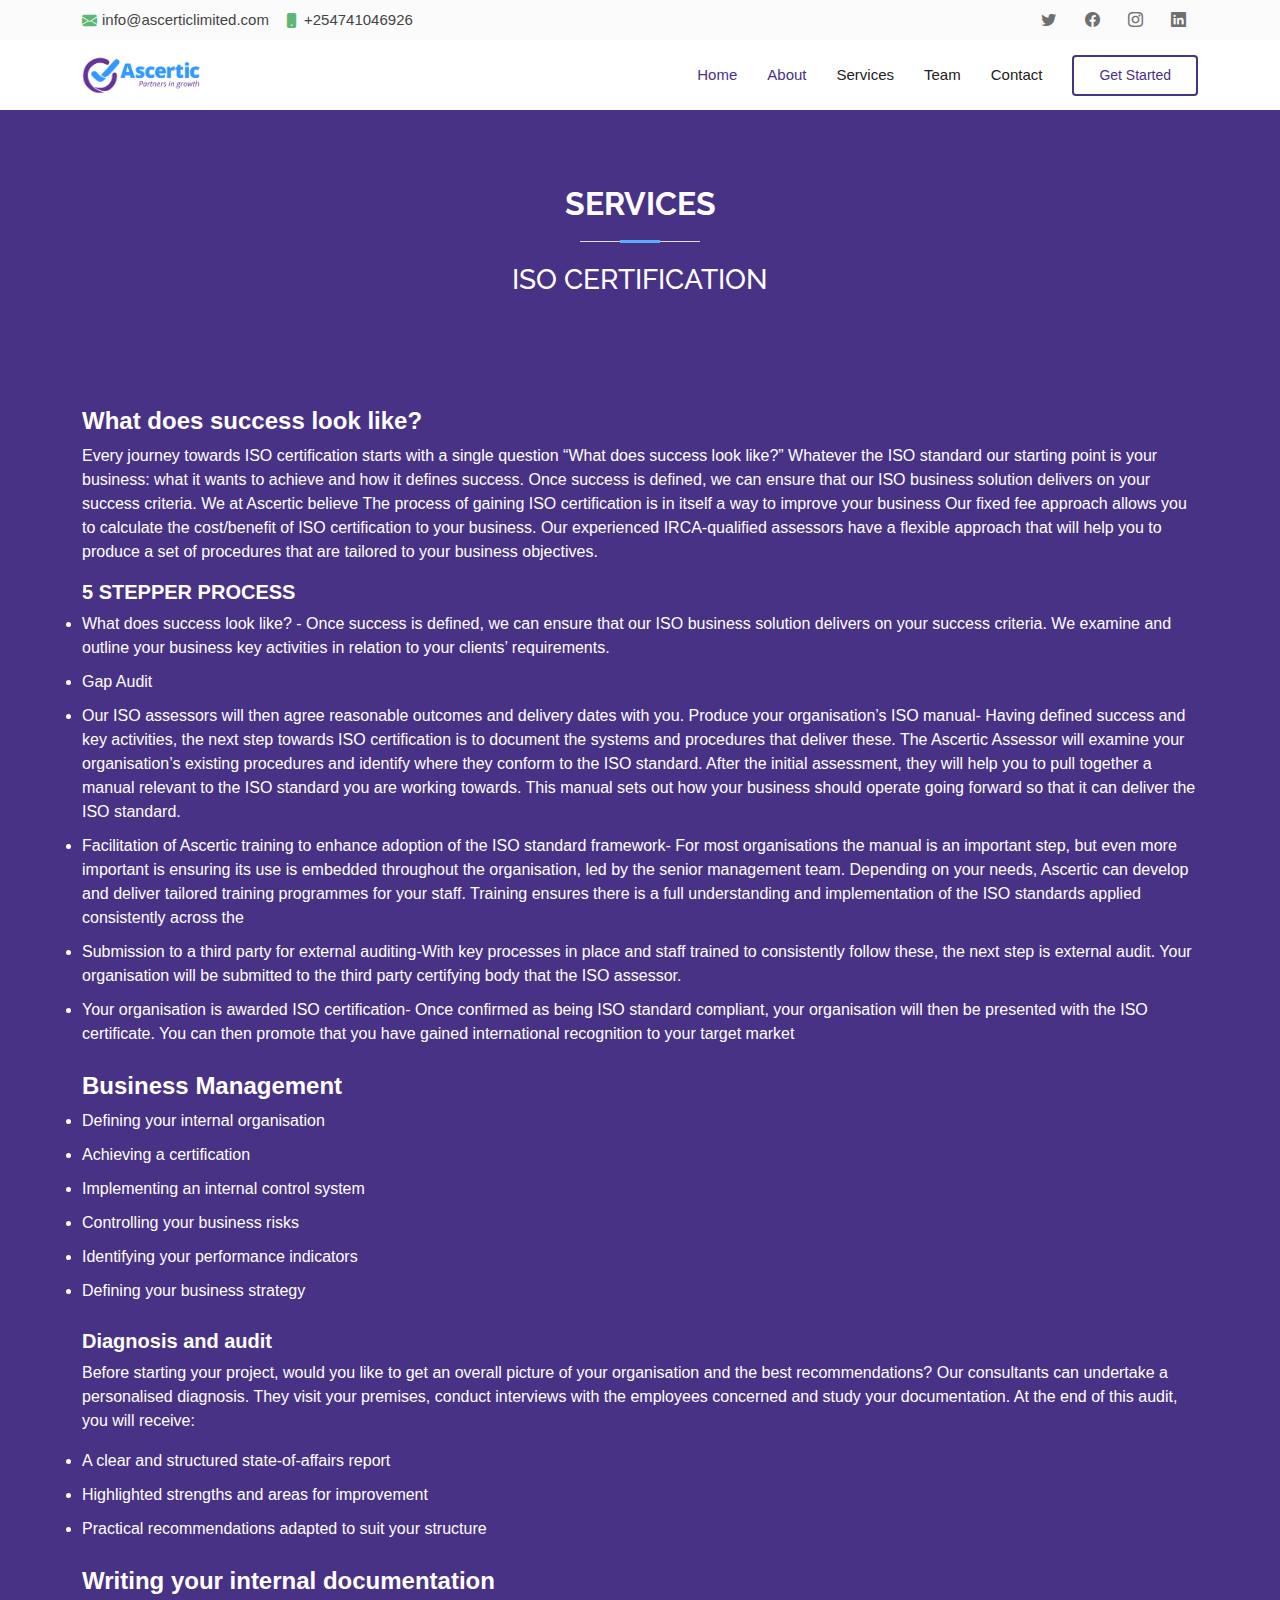
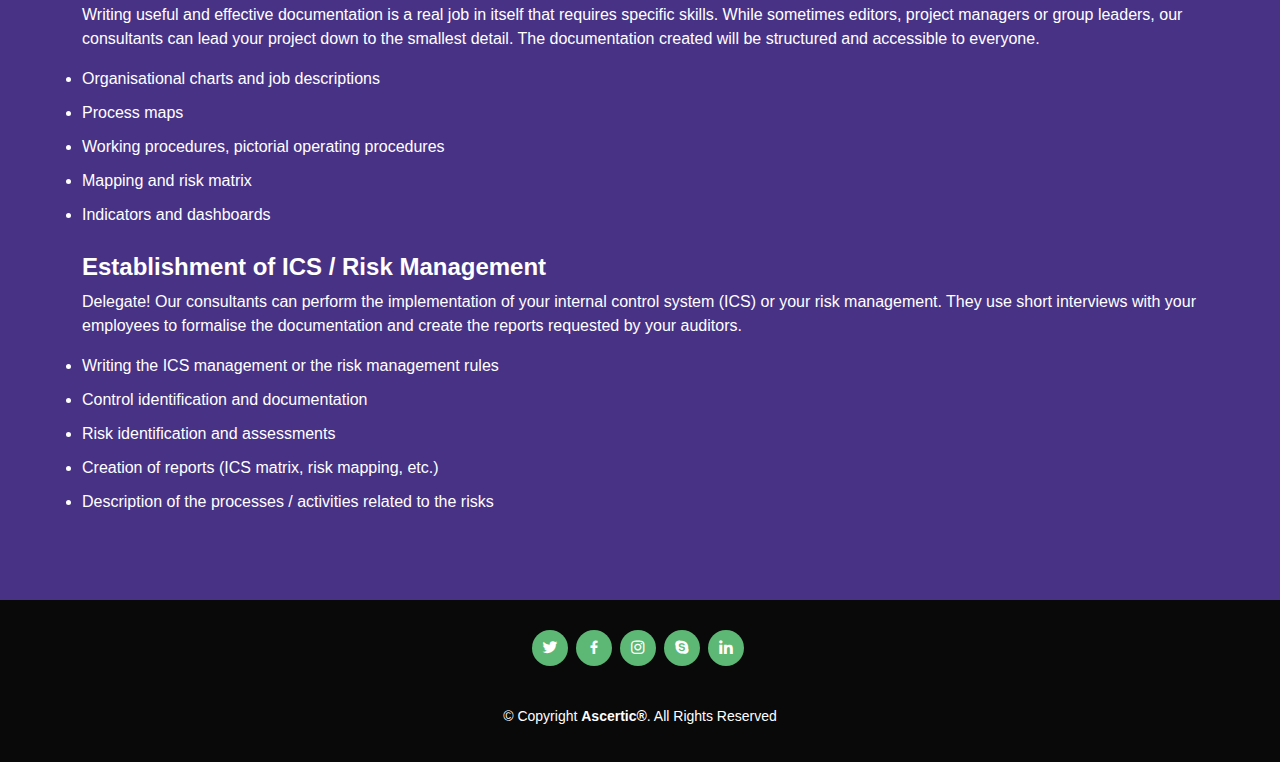
==== iso.html @ 96ba943a "Services" ====
<!DOCTYPE html>
<html lang="en">
	<head>
		<meta charset="UTF-8" />
		<meta content="width=device-width, initial-scale=1.0" name="viewport" />
		<meta http-equiv="cache-control" content="no-cache" />
		<meta http-equiv="expires" content="0" />
		<meta http-equiv="pragma" content="no-cache" />

		<title style="color: black">Ascertic®</title>
		<meta content="" name="description" />
		<meta content="" name="keywords" />

		<!-- Favicons -->
		<link href="assets/img/favicon.png" rel="icon" />
		<link href="assets/img/apple-touch-icon.png" rel="apple-touch-icon" />

		<!-- Google Fonts -->
		<link
			href="https://fonts.googleapis.com/css?family=Open+Sans:300,300i,400,400i,600,600i,700,700i|Raleway:300,300i,400,400i,500,500i,600,600i,700,700i|Poppins:300,300i,400,400i,500,500i,600,600i,700,700i"
			rel="stylesheet"
		/>

		<!-- Vendor CSS Files -->
		<link href="assets/vendor/animate.css/animate.min.css" rel="stylesheet" />
		<link
			href="assets/vendor/bootstrap/css/bootstrap.min.css"
			rel="stylesheet"
		/>
		<link
			href="assets/vendor/bootstrap-icons/bootstrap-icons.css"
			rel="stylesheet"
		/>
		<link href="assets/vendor/boxicons/css/boxicons.min.css" rel="stylesheet" />
		<link
			href="assets/vendor/glightbox/css/glightbox.min.css"
			rel="stylesheet"
		/>
		<link href="assets/vendor/swiper/swiper-bundle.min.css" rel="stylesheet" />

		<!-- Template Main CSS File -->
		<link href="assets/css/style.css" rel="stylesheet" />
	</head>

<section id="topbar" class="d-flex align-items-center">
    <div class="container d-flex justify-content-center justify-content-md-between">
      <div class="contact-info d-flex align-items-center">
        <i class="bi bi-envelope-fill"></i><a href="mailto:contact@example.com">info@ascerticlimited.com</a>
        <i class="bi bi-phone-fill phone-icon"></i> +254741046926
      </div>
      <div class="social-links d-none d-md-block">
        <a href="#" class="twitter"><i class="bi bi-twitter"></i></a>
        <a href="#" class="facebook"><i class="bi bi-facebook"></i></a>
        <a href="#" class="instagram"><i class="bi bi-instagram"></i></a>
        <a href="#" class="linkedin"><i class="bi bi-linkedin"></i></a>
      </div>
    </div>
  </section>


  <header id="header" class="d-flex align-items-center">
    <div class="container d-flex align-items-center">
      <a href="index.html" class="logo me-auto"><img src="assets/img/logo.png" alt="" class="img-fluid"></a>

      <nav id="navbar" class="navbar">
        <ul>
          <li><a class="nav-link scrollto active" href="#hero">Home</a></li>
          <li><a class="nav-link scrollto" href="#about">About</a></li>
          <li><a class="nav-link scrollto" href="#services">Services</a></li>
          <li><a class="nav-link scrollto" href="#team">Team</a></li>
          <li><a class="nav-link scrollto" href="#contact">Contact</a></li>
          <li><a class="getstarted scrollto" href="#about">Get Started</a></li>
        </ul>
        <i class="bi bi-list mobile-nav-toggle"></i>
      </nav>

    </div>
  </header>
	<body>
	<section id="about" class="about">
      <div class="container">
        <div class="section-title">
          <h2>Services</h2>
          <h3>ISO CERTIFICATION</h3>
        </div>
        <div class="row">
          <div class="col-lg- order-1 order-lg-2 mb-5">
            <img src="assets/img/boardroom.jpg" class="img-fluid" alt="">
          </div>
        </div>

          <div class="col-lg- pt-4 pt-lg-0 order-2 order-lg-1 content m-xl-auto text-cente " style="font-size: 16px;">
            <h4><b>What does success look like?</b></h4>
            <div>
            <p>
                Every journey towards ISO certification starts with a single question “What does success look like?” Whatever the ISO standard our starting point is your business: what it wants to achieve and how it defines success.
                Once success is defined, we can ensure that our ISO business solution delivers on your success criteria. We at Ascertic believe The process of gaining ISO certification is in itself a way to improve your business
                Our fixed fee approach allows you to calculate the cost/benefit of ISO certification to your business. Our experienced IRCA-qualified assessors have a flexible approach that will help you to produce a set of procedures that are tailored to your business objectives.
                
            </p>
            <h5><b>5 STEPPER PROCESS</b></h5>
            <ul style="list-style-type:disc">
                <li>What does success look like? - Once success is defined, we can ensure that our ISO business solution delivers on your success criteria. We examine and outline your business key activities in relation to your clients’ requirements.</li>
                <li>Gap Audit</li>
                <li>Our ISO assessors will then agree reasonable outcomes and delivery dates with you.
                    Produce your organisation’s ISO manual- Having defined success and key activities, the next step towards ISO certification is to document the systems and procedures that deliver these. The Ascertic Assessor will examine your organisation’s existing procedures and identify where they conform to the ISO standard.
                     After the initial assessment, they will help you to pull together a manual relevant to the ISO standard you are working towards. This manual sets out how your business should operate going forward so that it can deliver the ISO standard.
                </li>
                <li>Facilitation of Ascertic training to enhance adoption of the ISO standard framework- For most organisations the manual is an important step, but even more important is ensuring its use is embedded throughout the organisation, led by the senior management team.
                    Depending on your needs, Ascertic can develop and deliver tailored training programmes for your staff. Training ensures there is a full understanding and implementation of the ISO standards applied consistently across the
                </li>
                <li>Submission to a third party for external auditing-With key processes in place and staff trained to consistently follow these, the next step is external audit. Your organisation will be submitted to the third party certifying body that the ISO assessor.
                </li>
                <li>Your organisation is awarded ISO certification- Once confirmed as being ISO standard compliant, your organisation will then be presented with the ISO certificate. You can then promote that you have gained international recognition to your target market
                </li>
            </ul>

            <h4><b>Business Management</b></h4>
            <ul style="list-style-type:disc">
                <li>Defining your internal organisation</li>
                <li>Achieving a certification</li>
                <li>Implementing an internal control system</li>
                <li>Controlling your business risks</li>
                <li>Identifying your performance indicators</li>
                <li>Defining your business strategy</li>
            </ul>

            <h5><b>Diagnosis and audit</b></h5>
            <p>Before starting your project, would you like to get an overall picture of your organisation and the best recommendations? Our consultants can undertake a personalised diagnosis. They visit your premises, conduct interviews with the employees concerned and study your documentation. At the end of this audit, you will receive:</p>
            <ul style="list-style-type:disc">
                <li>A clear and structured state-of-affairs report</li>
                <li>Highlighted strengths and areas for improvement</li>
                <li>Practical recommendations adapted to suit your structure</li>
            </ul>

            <h4><b>Writing your internal documentation</b></h4>
            <p>Writing useful and effective documentation is a real job in itself that requires specific skills. While sometimes editors, project managers or group leaders, our consultants can lead your project down to the smallest detail. The documentation created will be structured and accessible to everyone.</p>
            <ul style="list-style-type:disc">
                <li>Organisational charts and job descriptions</li>
                <li>Process maps</li>
                <li>Working procedures, pictorial operating procedures</li>
                <li>Mapping and risk matrix</li>
                <li>Indicators and dashboards</li>
            </ul>

            <h4><b>Establishment of ICS / Risk Management</b></h4>
            <p>Delegate! Our consultants can perform the implementation of your internal control system (ICS) or your risk management. They use short interviews with your employees to formalise the documentation and create the reports requested by your auditors.</p>
            <ul style="list-style-type:disc">
                <li>Writing the ICS management or the risk management rules</li>
                <li>Control identification and documentation</li>
                <li>Risk identification and assessments</li>
                <li>Creation of reports (ICS matrix, risk mapping, etc.)</li>
                <li>Description of the processes / activities related to the risks</li>
            </ul>
          </div>
      </div>
    </section>
        
	</body>
     <!-- ======= Footer ======= -->
  <footer id="footer">
    <div class="container">
      <div class="social-links">
        <a href="#" class="twitter"><i class="bx bxl-twitter"></i></a>
        <a href="#" class="facebook"><i class="bx bxl-facebook"></i></a>
        <a href="#" class="instagram"><i class="bx bxl-instagram"></i></a>
        <a href="#" class="google-plus"><i class="bx bxl-skype"></i></a>
        <a href="#" class="linkedin"><i class="bx bxl-linkedin"></i></a>
      </div>
      <div class="copyright">
        &copy; Copyright <strong><span>Ascertic®</span></strong>. All Rights Reserved
      </div>
      
    </div>
  </footer><!-- End Footer -->

  <a href="#" class="back-to-top d-flex align-items-center justify-content-center"><i class="bi bi-arrow-up-short"></i></a>

  <!-- Vendor JS Files -->
  <script src="assets/vendor/bootstrap/js/bootstrap.bundle.min.js"></script>
  <script src="assets/vendor/glightbox/js/glightbox.min.js"></script>
  <script src="assets/vendor/isotope-layout/isotope.pkgd.min.js"></script>
  <script src="assets/vendor/swiper/swiper-bundle.min.js"></script>
  <script src="assets/vendor/php-email-form/validate.js"></script>

  <!-- Template Main JS File -->
  <script src="assets/js/main.js"></script>

</html>
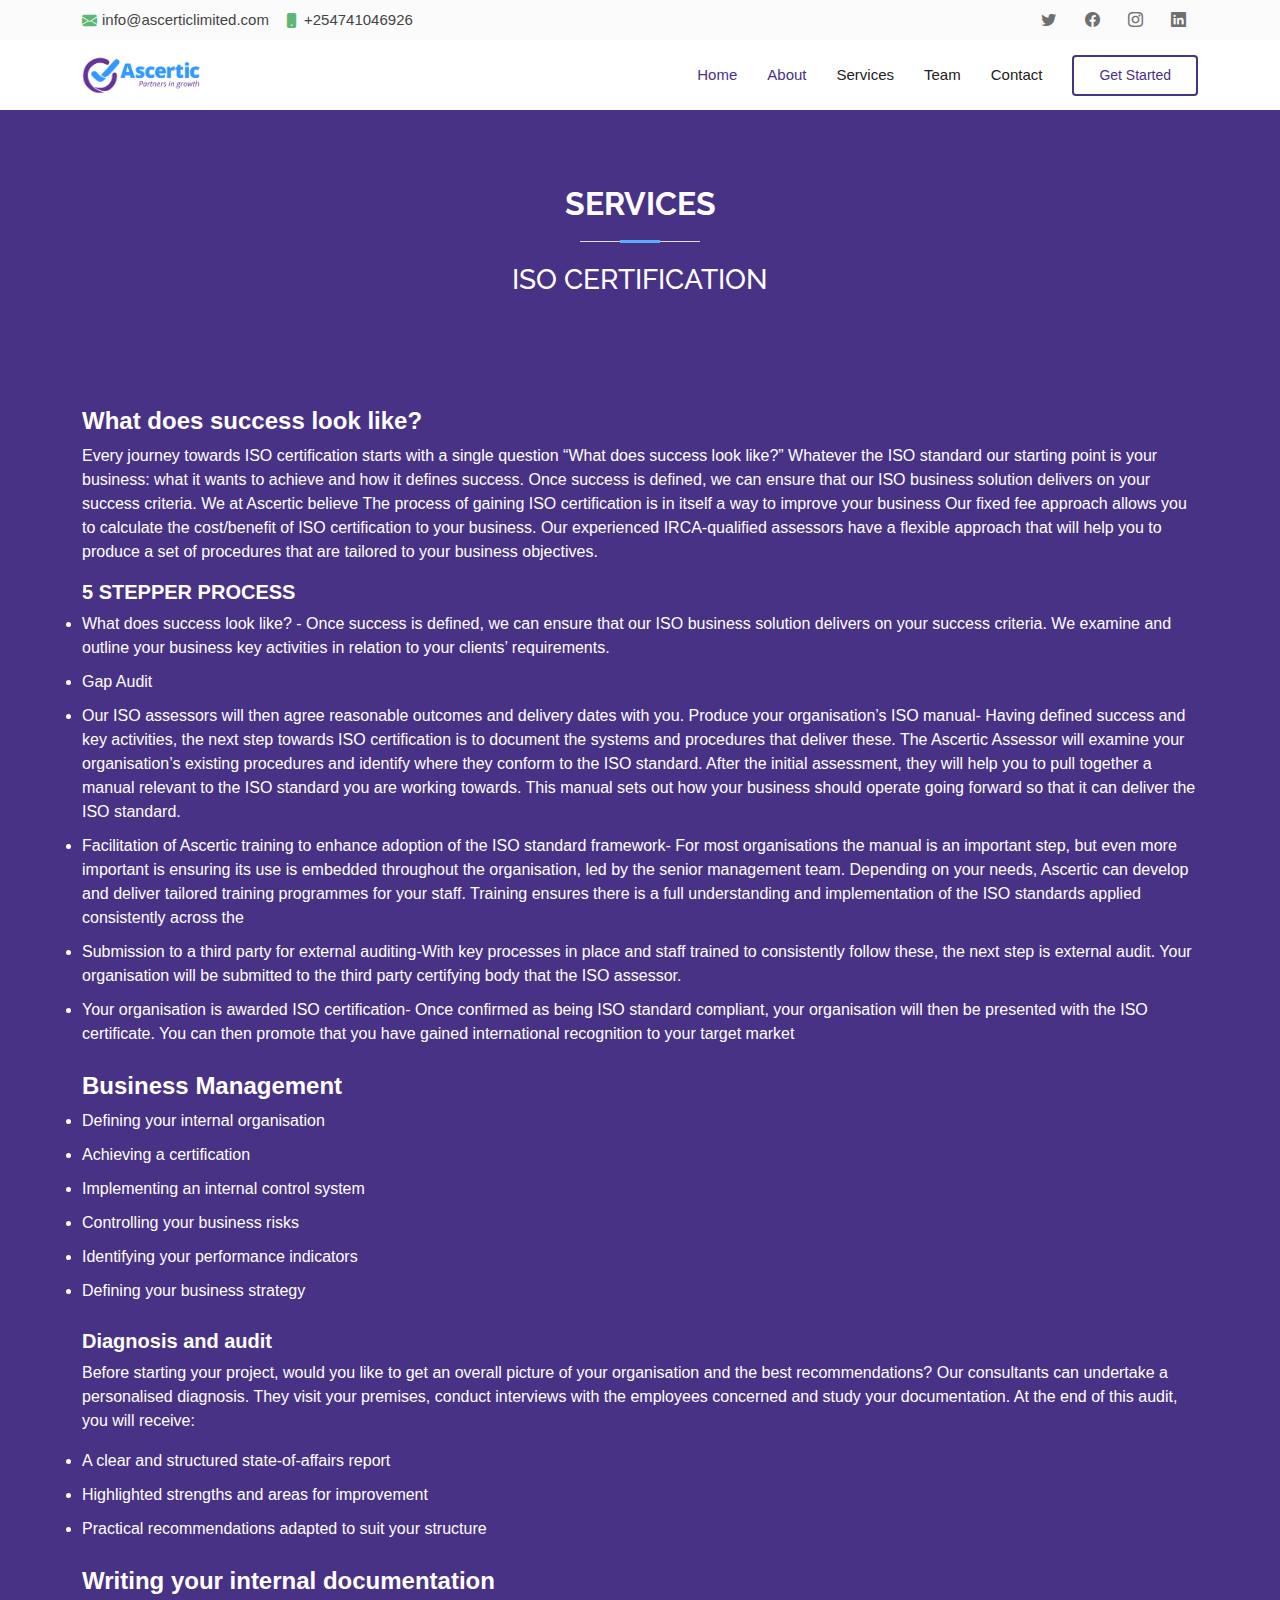
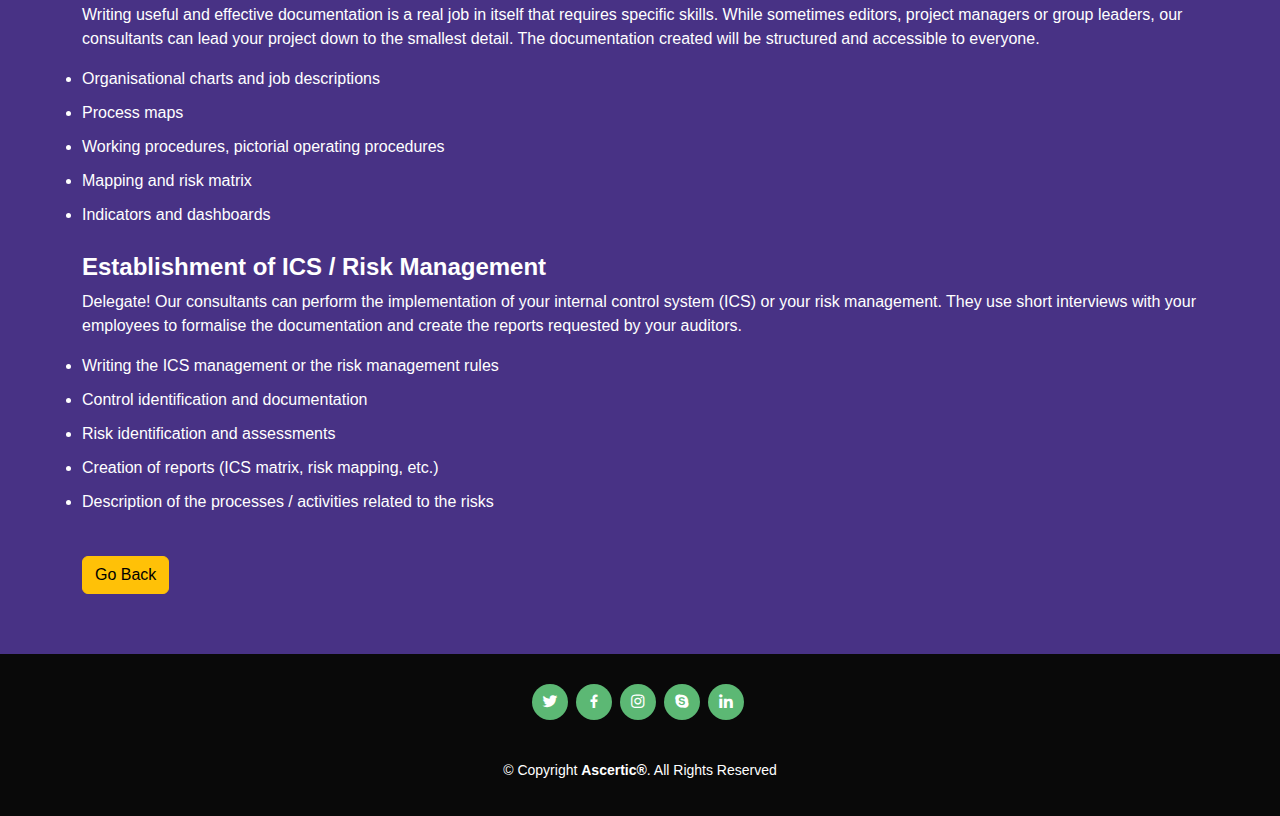
==== commit c0931ced: "add button" ====
--- a/iso.html
+++ b/iso.html
@@ -154,8 +154,8 @@
             </ul>
           </div>
       </div>
+      <a href="./index.html" class="btn btn-warning mt-3">Go Back</a>   
     </section>
-        
 	</body>
      <!-- ======= Footer ======= -->
   <footer id="footer">
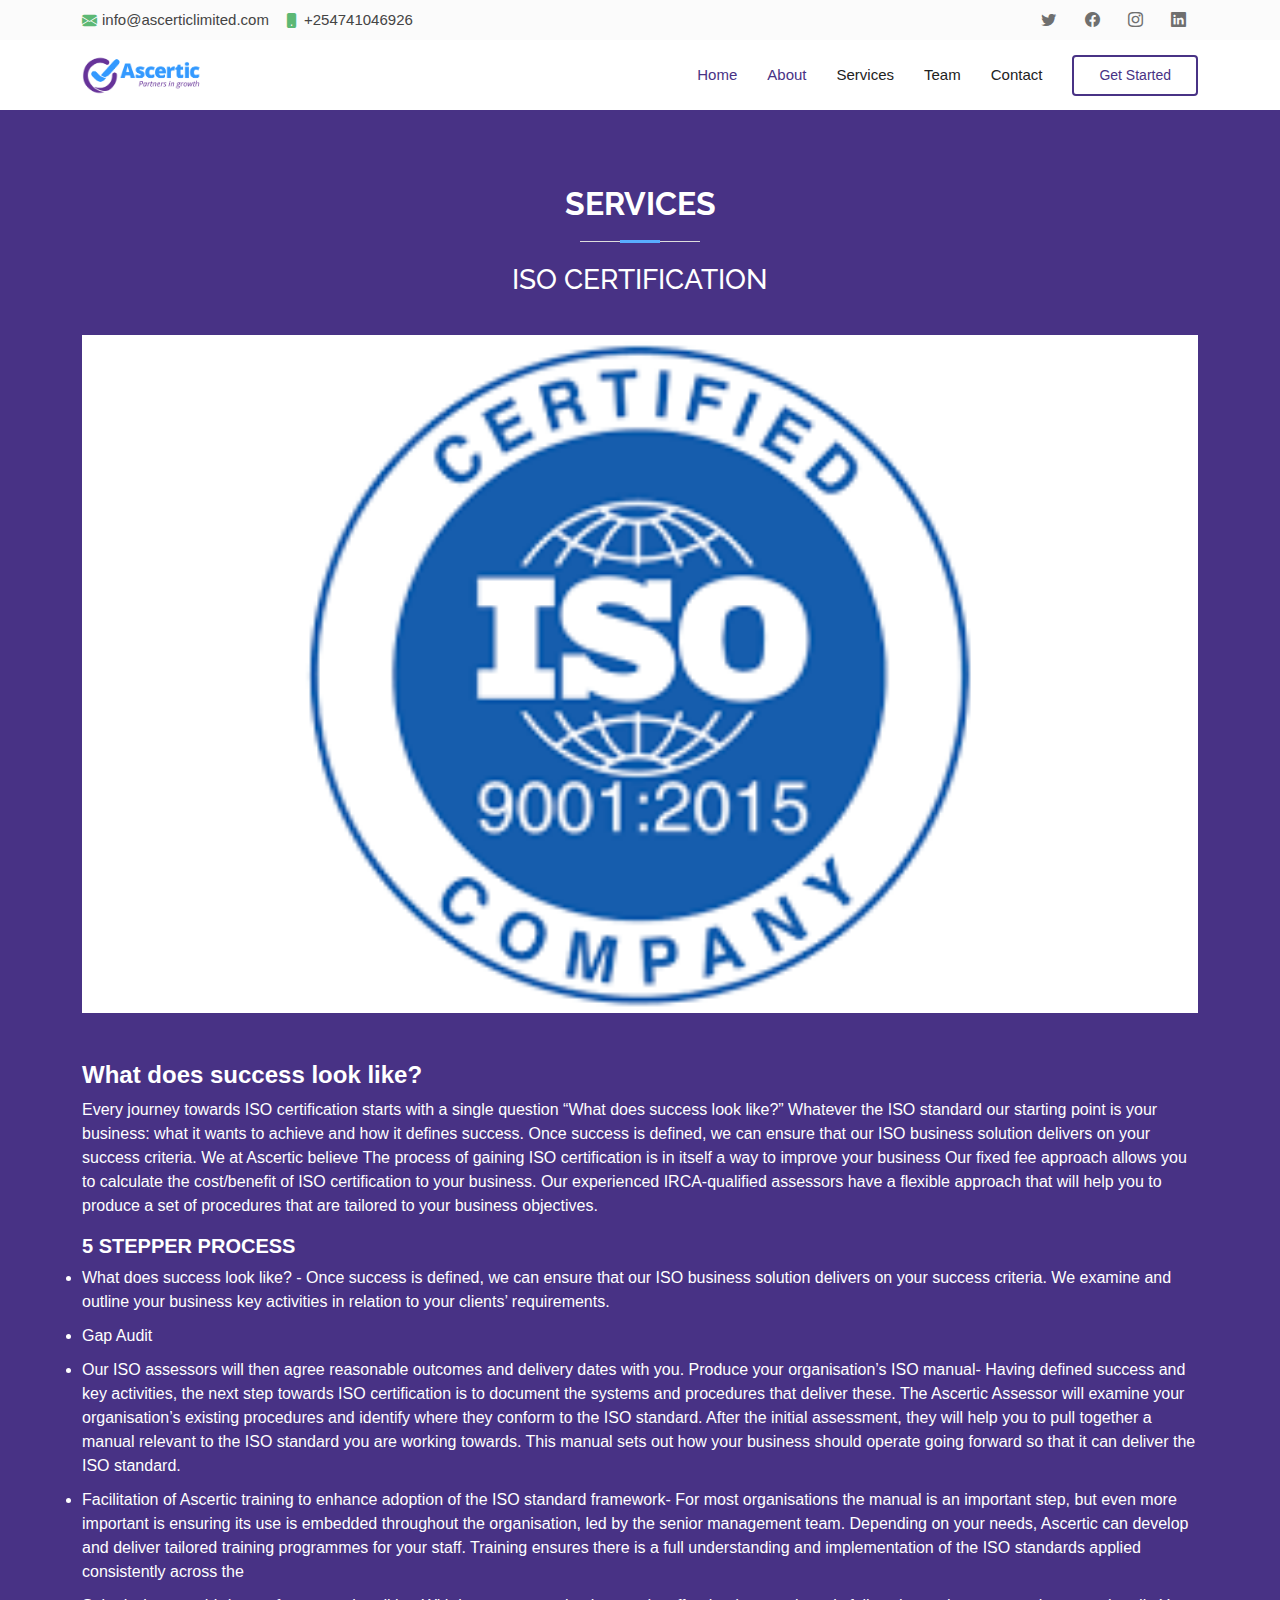
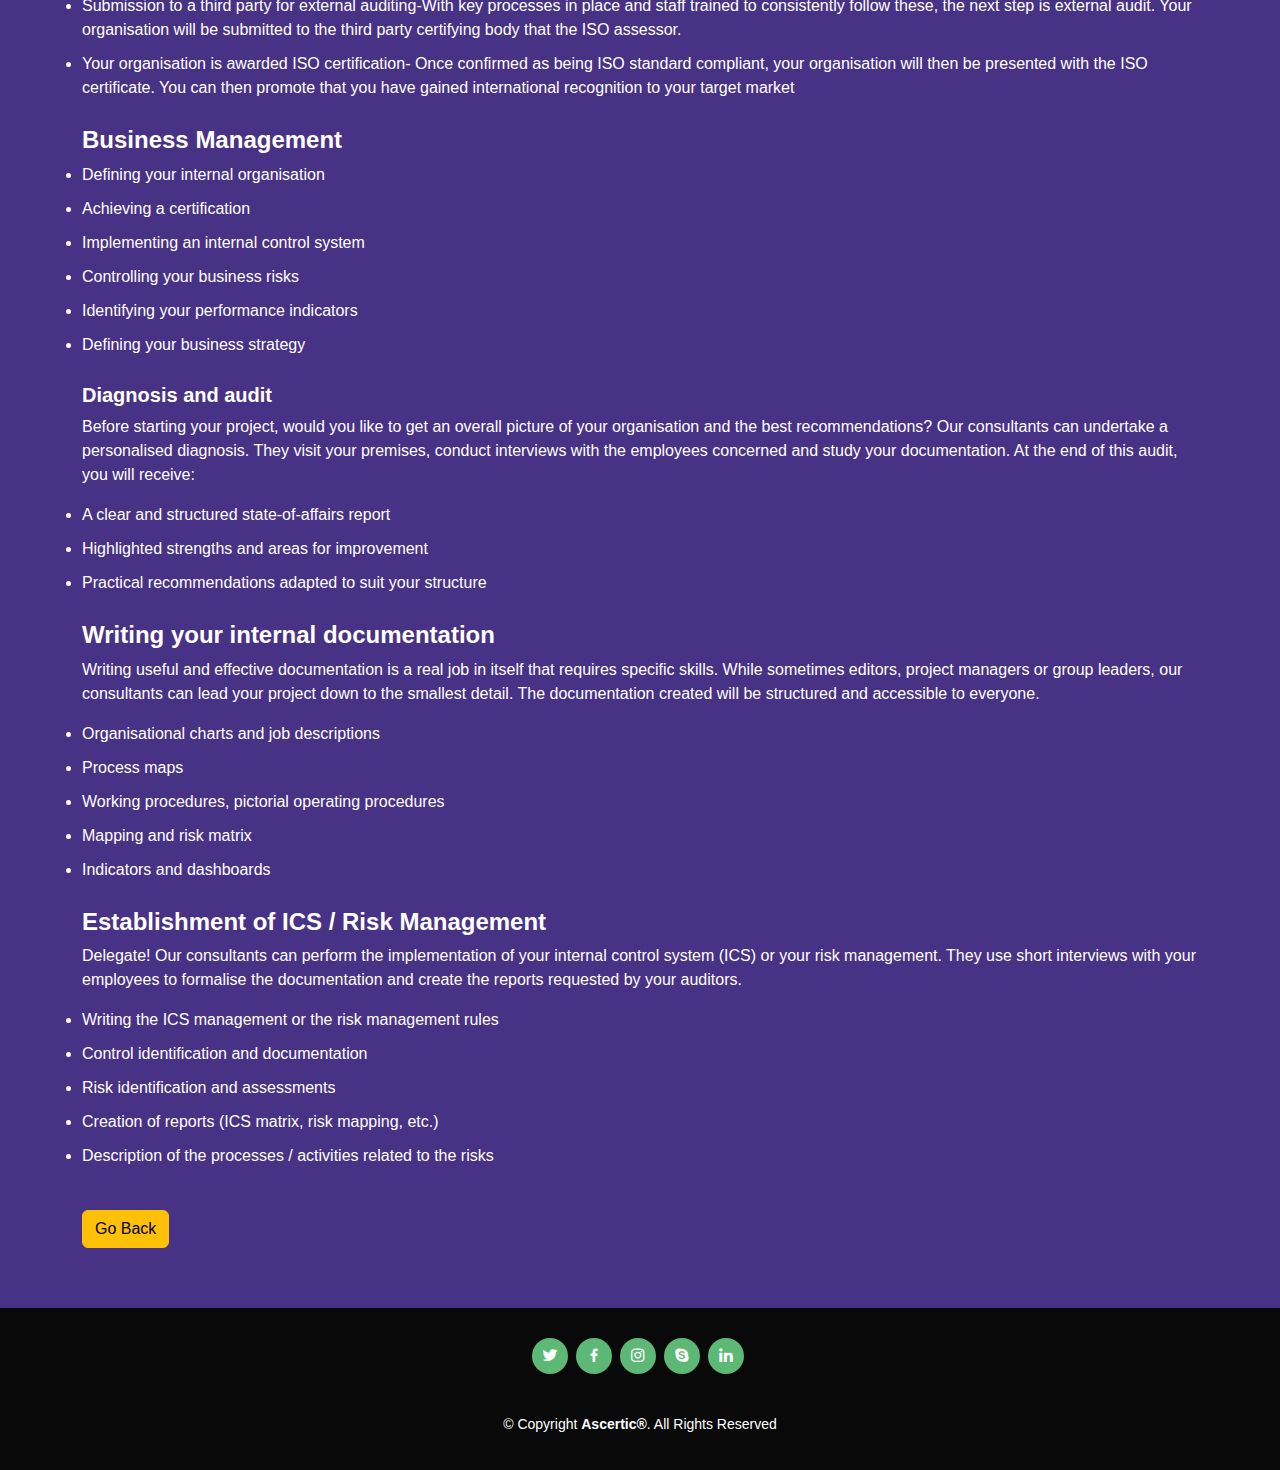
==== commit 96a794f1: "final changes" ====
--- a/iso.html
+++ b/iso.html
@@ -85,7 +85,7 @@
         </div>
         <div class="row">
           <div class="col-lg- order-1 order-lg-2 mb-5">
-            <img src="assets/img/boardroom.jpg" class="img-fluid" alt="">
+            <img src="assets/img/iso.png" class="img-fluid w-100 " alt="">
           </div>
         </div>
 
--- a/assets/css/style.css
+++ b/assets/css/style.css
@@ -764,6 +764,18 @@
   transition: all ease-in-out 0.3s;
   background: #fff;
   box-shadow: 0px 5px 90px 0px rgba(110, 123, 131, 0.1);
+}
+
+.services{
+  background: #483285;
+  
+}
+.services .section-title{
+  color: white;
+}
+
+.services .service-text{
+  color: white;
 }
 
 .services .icon-box .icon {
